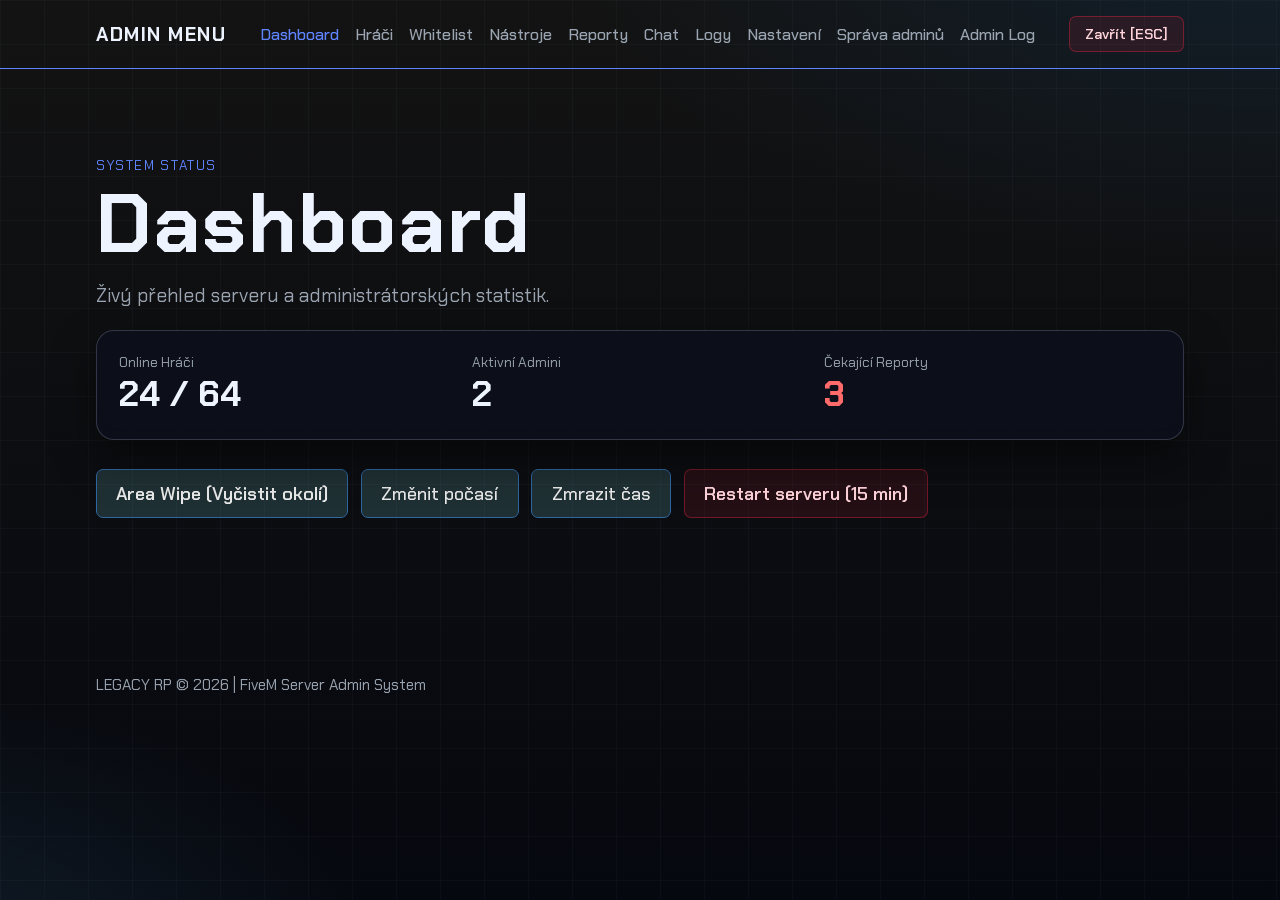
==== web/index.html @ d0a8881d "r" ====
<!DOCTYPE html>
<html lang="cs">
<head>
    <meta charset="UTF-8">
    <meta name="viewport" content="width=device-width, initial-scale=1.0">
    <title>FR Admin Menu</title>
    <link rel="stylesheet" href="style.css"> 
</head>
<body>
    <div id="app-container">
        <div class="bg-grid"></div>

        <header class="topbar">
            <a href="#" class="logo">ADMIN MENU</a>
            <nav class="nav">
                <a class="nav-item active" data-target="dashboard">Dashboard</a>
                <a class="nav-item" data-target="players">Hráči</a>
                <a class="nav-item" data-target="whitelist">Whitelist</a>
                <a class="nav-item" data-target="tools">Nástroje</a>
                <a class="nav-item" data-target="reports">Reporty</a>
                <a class="nav-item" data-target="chat">Chat</a>
                <a class="nav-item" data-target="logs">Logy</a>
                <a class="nav-item" data-target="settings">Nastavení</a>
                <a class="nav-item" data-target="sadmin">Správa adminů</a>
                <a class="nav-item" data-target="logadmin">Admin Log</a>
            </nav>
            <button class="btn btn-danger btn-small" id="closeMenuBtn">Zavřít [ESC]</button>
        </header>

        <hr class="divider">

        <main>
            <!-- DASHBOARD -->
            <section id="dashboard" class="hero reveal show">
                <div class="tag">System Status</div>
                <h1>Dashboard</h1>
                <p class="lead">Živý přehled serveru a administrátorských statistik.</p>

                <div class="panel">
                    <div class="status-grid">
                        <div class="panel-status">
                            <span class="k">Online Hráči</span>
                            <strong id="statOnlinePlayers">24 / 64</strong>
                        </div>
                        <div class="panel-status">
                            <span class="k">Aktivní Admini</span>
                            <strong id="statActiveAdmins">2</strong>
                        </div>
                        <div class="panel-status">
                            <span class="k">Čekající Reporty</span>
                            <strong class="text-danger" id="statPendingReports">3</strong>
                        </div>
                    </div>
                </div>

                <div class="actions">
                    <button class="btn" data-action="clearArea">Area Wipe (Vyčistit okolí)</button>
                    <button class="btn btn-ghost" data-action="changeWeather">Změnit počasí</button>
                    <button class="btn btn-ghost" data-action="freezeTime">Zmrazit čas</button>
                    <button class="btn btn-danger" data-action="restartWarning">Restart serveru (15 min)</button>
                </div>
            </section>

            <!-- HRÁČI -->
            <section id="players" class="hero reveal hidden">
                <div class="tag">Player Management</div>
                <h1>Správa hráčů</h1>
                
                <div class="panel">
                    <div class="section-row">
                        <input type="text" id="searchInput" class="input-search" placeholder="Vyhledat hráče (Jméno, ID, Hex, SPZ...)">
                        <button class="btn btn-small">Hledat v Offline DB</button>
                    </div>
                    
                    <div class="cards" id="playerList">
                        <div class="card">
                            <h3>[15] Jan Novák</h3>
                            <p>Group: <span class="text-accent">user</span></p>
                            <p>Job: police - officer</p>
                            <button class="btn btn-small btn-modal" data-player="15" data-name="Jan Novák">Spravovat Hráče</button>
                        </div>
                        <div class="card">
                            <h3>[21] Martin Procházka</h3>
                            <p>Group: <span class="text-accent">vip</span></p>
                            <p>Job: ambulance - paramedic</p>
                            <button class="btn btn-small btn-modal" data-player="21" data-name="Martin Procházka">Spravovat Hráče</button>
                        </div>
                        <div class="card">
                            <h3>[Offline] Troll Jméno</h3>
                            <p>Group: <span class="text-accent">user</span></p>
                            <p>Job: unemployed</p>
                            <button class="btn btn-small btn-modal" data-player="offline" data-name="Troll Jméno">Offline Správa</button>
                        </div>
                    </div>
                </div>
            </section>

            <!-- WHITELIST -->
            <section id="whitelist" class="hero reveal hidden">
                <div class="tag">Access Control</div>
                <h1>Whitelist Žádosti</h1>
                <p class="lead">Schvalování nových hráčů do komunity.</p>

                <div class="panel">
                    <div class="section-row">
                        <input type="text" class="input-search" placeholder="Hledat žadatele (Discord tag, Steam HEX)...">
                        <span class="badge badge-accent">Čeká na schválení: 2</span>
                    </div>

                    <div class="table-container">
                        <table class="data-table">
                            <thead>
                                <tr>
                                    <th>Discord / Jméno</th>
                                    <th>Identifikátor</th>
                                    <th>Datum</th>
                                    <th>Stav</th>
                                    <th style="text-align: right;">Akce</th>
                                </tr>
                            </thead>
                            <tbody>
                                <tr>
                                    <td><strong>Kuba_RP</strong> (Jakub Malý)</td>
                                    <td><code>license:4b22f08...</code></td>
                                    <td>Dnes, 11:30</td>
                                    <td><span class="badge badge-warning">Čeká</span></td>
                                    <td class="table-actions">
                                        <button class="btn btn-small">Schválit</button>
                                        <button class="btn btn-small btn-danger">Odmítnout</button>
                                    </td>
                                </tr>
                                <tr>
                                    <td><strong>NightRider</strong> (Petr Černý)</td>
                                    <td><code>license:8a13a91...</code></td>
                                    <td>Včera, 22:15</td>
                                    <td><span class="badge badge-warning">Čeká</span></td>
                                    <td class="table-actions">
                                        <button class="btn btn-small">Schválit</button>
                                        <button class="btn btn-small btn-danger">Odmítnout</button>
                                    </td>
                                </tr>
                            </tbody>
                        </table>
                    </div>
                </div>
            </section>

            <!-- NÁSTROJE (TOOLS) -->
            <section id="tools" class="hero reveal hidden">
                <div class="tag">Admin Powers</div>
                <h1>Nástroje</h1>
                <p class="lead">Rychlé utility pro administrátory.</p>

                <div class="tools-grid">
                    <div class="card">
                        <h3>Vlastní Postava</h3>
                        <p>Základní admin režimy pro tvoji postavu.</p>
                        <div class="tools-btn-group">
                            <button class="btn btn-small btn-tool" data-action="toggleNoclip">Noclip (F2)</button>
                            <button class="btn btn-small btn-tool" data-action="toggleGodmode">Godmode</button>
                            <button class="btn btn-small btn-tool" data-action="toggleInvis">Neviditelnost</button>
                            <button class="btn btn-small btn-tool" data-action="reviveSelf">Heal / Revive</button>
                        </div>
                    </div>

                    <div class="card">
                        <h3>Vozidlo</h3>
                        <p>Správa vozidla, ve kterém sedíš nebo které sleduješ.</p>
                        <div class="tools-btn-group">
                            <button class="btn btn-small btn-tool" data-action="repairVeh">Opravit a vyčistit</button>
                            <button class="btn btn-small btn-tool" data-action="refuelVeh">Dotankovat (100%)</button>
                            <button class="btn btn-small btn-tool" data-action="maxTuneVeh">Max Tuning</button>
                            <button class="btn btn-small btn-tool btn-danger" data-action="deleteVeh">Smazat vozidlo</button>
                        </div>
                    </div>

                    <div class="card">
                        <h3>Teleportace</h3>
                        <p>Rychlé přesuny po mapě.</p>
                        <div class="tools-btn-group">
                            <button class="btn btn-small btn-tool" data-action="tpWaypoint">Na Waypoint</button>
                            <button class="btn btn-small btn-tool" data-action="tpCoords">Na Souřadnice</button>
                            <button class="btn btn-small btn-tool" data-action="tpLegion">Legion Square</button>
                            <button class="btn btn-small btn-tool" data-action="tpSandy">Sandy Shores</button>
                        </div>
                    </div>

                    <div class="card">
                        <h3>Svět & Synchronizace</h3>
                        <p>Globální nastavení světa pro všechny.</p>
                        <div class="tools-btn-group">
                            <button class="btn btn-small btn-tool" data-action="wipeVehicles">Smazat opuštěná auta</button>
                            <button class="btn btn-small btn-tool" data-action="wipePeds">Smazat NPC</button>
                            <button class="btn btn-small btn-tool" data-action="setTimeNoon">Nastavit čas: 12:00</button>
                            <button class="btn btn-small btn-tool" data-action="setTimeNight">Nastavit čas: 00:00</button>
                        </div>
                    </div>
                </div>
            </section>

            <!-- REPORTY -->
            <section id="reports" class="hero reveal hidden">
                <div class="tag">Tickets</div>
                <h1>Aktivní Reporty</h1>
                <p class="lead">Žádosti o pomoc od hráčů na serveru.</p>

                <div class="panel">
                    <div class="report-list">
                        <div class="card report-item">
                            <div class="report-header">
                                <div>
                                    <span class="badge badge-danger">#1042 - RDM / Trolling</span>
                                    <h3 style="margin-top: 0.3rem;">Někdo mě zabil v nemocnici beze slova</h3>
                                    <p class="report-meta">Hráč: <strong>Pavel S. (ID: 8)</strong> | Před 3 minutami</p>
                                </div>
                                <div class="report-actions">
                                    <button class="btn btn-small" data-action="gotoReportPlayer" data-id="8">Přejít k hráči</button>
                                    <button class="btn btn-small btn-ghost" data-action="openReportChat" data-id="1042">Otevřít Chat</button>
                                    <button class="btn btn-small btn-danger" data-action="closeReport" data-id="1042">Uzavřít</button>
                                </div>
                            </div>
                        </div>

                        <div class="card report-item">
                            <div class="report-header">
                                <div>
                                    <span class="badge badge-warning">#1041 - Zaseknuté vozidlo</span>
                                    <h3 style="margin-top: 0.3rem;">Propůjčil jsem se pod texturu u tunelu</h3>
                                    <p class="report-meta">Hráč: <strong>Marek K. (ID: 19)</strong> | Před 9 minutami</p>
                                </div>
                                <div class="report-actions">
                                    <button class="btn btn-small" data-action="gotoReportPlayer" data-id="19">Přejít k hráči</button>
                                    <button class="btn btn-small btn-ghost" data-action="openReportChat" data-id="1041">Otevřít Chat</button>
                                    <button class="btn btn-small btn-danger" data-action="closeReport" data-id="1041">Uzavřít</button>
                                </div>
                            </div>
                        </div>
                    </div>
                </div>
            </section>

            <!-- CHAT / ANNOUNCE -->
            <section id="chat" class="hero reveal hidden">
                <div class="tag">Communication</div>
                <h1>Serverový Chat</h1>
                <p class="lead">Globální hlášení, admin chat a moderace chatu.</p>

                <div class="panel">
                    <div class="section-row">
                        <div class="chat-channels">
                            <button class="btn btn-small active">Staff Chat</button>
                            <button class="btn btn-small btn-ghost">Globální OOC</button>
                        </div>
                        <div class="actions" style="margin: 0;">
                            <button class="btn btn-small btn-danger" data-action="clearServerChat">Vyčistit chat pro všechny</button>
                        </div>
                    </div>

                    <div class="chat-container" style="height: 380px;">
                        <div class="chat-messages" id="adminStaffChat">
                            <div class="msg system">Vítej v zabezpečeném admin chatu. Zprávy jsou logovány.</div>
                            <div class="msg admin"><strong>[Admin] Lukas:</strong> Máme na náměstí hlášený VDM, může se na to někdo podívat?</div>
                            <div class="msg admin"><strong>[Mod] Honza:</strong> Jedu tam v neviditelnosti, beru to.</div>
                            <div class="msg player"><strong>[Systém]:</strong> Hráč [44] David byl zabanován systémem Anticheat.</div>
                        </div>
                        <div class="chat-input-area">
                            <input type="text" id="staffChatInput" placeholder="Napsat do staff chatu...">
                            <button class="btn btn-small" id="sendStaffChatBtn">Odeslat</button>
                        </div>
                    </div>

                    <div style="margin-top: 1.5rem;">
                        <h3>Vyslat Globální Oznámení (Announce)</h3>
                        <div class="section-row" style="margin-top: 0.6rem;">
                            <input type="text" id="announceInput" placeholder="Zpráva se zobrazí všem hráčům přes celou obrazovku...">
                            <button class="btn btn-small" data-action="sendAnnouncement">Vyslat Announce</button>
                        </div>
                    </div>
                </div>
            </section>

            <!-- LOGY -->
            <section id="logs" class="hero reveal hidden">
                <div class="tag">Server Activity</div>
                <h1>Serverové Logy</h1>
                <p class="lead">Živý záznam herních akcí a událostí.</p>

                <div class="panel">
                    <div class="section-row">
                        <input type="text" class="input-search" id="logSearchInput" placeholder="Filtrovat log (ID, jméno, zbraň, částka)...">
                        <select id="logCategoryFilter" style="max-width: 220px;">
                            <option value="all">Všechny kategorie</option>
                            <option value="kills">Zabití (Kills)</option>
                            <option value="money">Finance & Transakce</option>
                            <option value="conn">Připojení / Odpojení</option>
                            <option value="items">Inventář / Výměny</option>
                        </select>
                    </div>

                    <div class="logs-feed" id="logsContainer">
                        <div class="log-entry log-kill">
                            <span class="log-time">12:18:04</span>
                            <span class="badge badge-danger">KILL</span>
                            <span class="log-text"><strong>[12] Jan Novak</strong> zabil hráče <strong>[4] Petr Svoboda</strong> zbraní <code>WEAPON_PISTOL</code></span>
                        </div>
                        <div class="log-entry log-money">
                            <span class="log-time">12:17:42</span>
                            <span class="badge badge-accent">MONEY</span>
                            <span class="log-text">Společnost <strong>'police'</strong> převedla <strong>$25,000</strong> na bankovní účet <strong>ID: 15</strong></span>
                        </div>
                        <div class="log-entry log-conn">
                            <span class="log-time">12:15:10</span>
                            <span class="badge badge-success">CONNECT</span>
                            <span class="log-text">Hráč <strong>Martin Procházka</strong> se připojil (ID: 21 | steam:1100001...)</span>
                        </div>
                        <div class="log-entry log-item">
                            <span class="log-time">12:10:02</span>
                            <span class="badge badge-warning">ITEM</span>
                            <span class="log-text">Hráč <strong>[3] Tomas_K</strong> vložil <code>5x repairkit</code> do kufru vozidla <code>ABC 1234</code></span>
                        </div>
                    </div>
                </div>
            </section>

            <!-- NASTAVENÍ -->
            <section id="settings" class="hero reveal hidden">
                <div class="tag">Preferences</div>
                <h1>Nastavení Menu</h1>
                <p class="lead">Konfigurace zobrazení rozhraní a administrátorských voleb.</p>

                <div class="panel">
                    <div class="settings-grid">
                        <div class="card">
                            <h3>Administrátorské Volby</h3>
                            <div class="setting-item">
                                <div>
                                    <strong>Admin Duty při otevření</strong>
                                    <p class="k">Automaticky aktivovat staff režim po otevření tohoto menu.</p>
                                </div>
                                <label class="switch">
                                    <input type="checkbox" checked>
                                    <span class="slider"></span>
                                </label>
                            </div>
                            <div class="setting-item">
                                <div>
                                    <strong>Zobrazovat Player IDs</strong>
                                    <p class="k">Vykreslovat overhead ID štítky nad hlavami hráčů v okolí.</p>
                                </div>
                                <label class="switch">
                                    <input type="checkbox" id="settingShowIds">
                                    <span class="slider"></span>
                                </label>
                            </div>
                        </div>

                        <div class="card">
                            <h3>Vzhled & Rozhraní</h3>
                            <div class="setting-item">
                                <div>
                                    <strong>Zvuky rozhraní</strong>
                                    <p class="k">Přehrávat zvuky při kliknutí na tlačítka a přepínání tabů.</p>
                                </div>
                                <label class="switch">
                                    <input type="checkbox" checked>
                                    <span class="slider"></span>
                                </label>
                            </div>
                            <div class="setting-item">
                                <div>
                                    <strong>Průhlednost pozadí</strong>
                                    <p class="k">Úroveň rozostření (blur) na pozadí herního světa.</p>
                                </div>
                                <select style="max-width: 140px;">
                                    <option value="medium">Střední</option>
                                    <option value="none">Žádné</option>
                                    <option value="heavy">Silné</option>
                                </select>
                            </div>
                        </div>
                    </div>
                </div>
            </section>

            <!-- SPRÁVA ADMINŮ (SADMIN) -->
            <section id="sadmin" class="hero reveal hidden">
                <div class="tag">High Staff Only</div>
                <h1>Správa Administrátorů</h1>
                <p class="lead">Přiřazování práv a administrátorských rolí členům týmu.</p>

                <div class="panel">
                    <div class="section-row">
                        <h3>Aktivní Členové Týmu</h3>
                        <button class="btn btn-small" id="btnAddAdminModal">+ Přidat Nového Admina</button>
                    </div>

                    <div class="table-container">
                        <table class="data-table">
                            <thead>
                                <tr>
                                    <th>Admin Jméno</th>
                                    <th>Identifikátor</th>
                                    <th>Role / Oprávnění</th>
                                    <th style="text-align: right;">Akce</th>
                                </tr>
                            </thead>
                            <tbody>
                                <tr>
                                    <td><strong>Karlos (Owner)</strong></td>
                                    <td><code>license:98c21a44...</code></td>
                                    <td><span class="badge badge-accent">SuperAdmin</span></td>
                                    <td class="table-actions">
                                        <button class="btn btn-small btn-ghost" disabled>Upravit</button>
                                    </td>
                                </tr>
                                <tr>
                                    <td><strong>David_Mod</strong></td>
                                    <td><code>license:12f77bc1...</code></td>
                                    <td><span class="badge badge-warning">Trial Admin</span></td>
                                    <td class="table-actions">
                                        <button class="btn btn-small">Změnit Roli</button>
                                        <button class="btn btn-small btn-danger">Odebrat</button>
                                    </td>
                                </tr>
                            </tbody>
                        </table>
                    </div>
                </div>
            </section>

            <!-- ADMIN LOG (LOGADMIN) -->
            <section id="logadmin" class="hero reveal hidden">
                <div class="tag">Security & Audit</div>
                <h1>Admin Audit Log</h1>
                <p class="lead">Záznam každé administrátorské akce (kdo, co, kdy provedl).</p>

                <div class="panel">
                    <div class="logs-feed">
                        <div class="log-entry">
                            <span class="log-time">12:16:50</span>
                            <span class="badge badge-danger">AUDIT</span>
                            <span class="log-text">Admin <strong>Karlos</strong> provedl <strong>Area Wipe</strong> v okruhu 150m</span>
                        </div>
                        <div class="log-entry">
                            <span class="log-time">12:05:12</span>
                            <span class="badge badge-danger">AUDIT</span>
                            <span class="log-text">Admin <strong>David_Mod</strong> použil příkaz <strong>/revive</strong> na hráče <strong>Jan Novák [15]</strong></span>
                        </div>
                        <div class="log-entry">
                            <span class="log-time">11:42:00</span>
                            <span class="badge badge-danger">AUDIT</span>
                            <span class="log-text">Admin <strong>Karlos</strong> změnil skupinu hráče <strong>Martin Procházka [21]</strong> na <code>vip</code></span>
                        </div>
                    </div>
                </div>
            </section>
        </main>
    </div>

    <!-- MODALY (DETAIL HRÁČE, TICKETY...) -->
    <div id="playerModal" class="modal">
        <div class="modal-box">
            <button class="modal-close" id="closeModalBtn">✕</button>
            <h2 id="modalPlayerName">Detail hráče</h2>
            <div class="actions" style="margin-top: 1rem;">
                <button class="btn btn-small" id="btnPedMenu">Vynutit PedMenu</button>
                <button class="btn btn-small" data-action="healPlayer">Oživit / Heal</button>
                <button class="btn btn-small" data-action="gotoPlayer">Teleportovat k hráči</button>
                <button class="btn btn-small btn-danger" id="btnLogout">Odhlásit (Kick)</button>
            </div>
        </div>
    </div>

    <footer class="footer">
      <p>LEGACY RP &copy; <span id="year"></span> | FiveM Server Admin System</p>
    </footer>

    <script src="script.js"></script>
</body>
</html>
---- web/style.css ----
﻿@import url('https://fonts.googleapis.com/css2?family=Chakra+Petch:ital,wght@0,300;0,400;0,500;0,600;0,700;1,300;1,400;1,500;1,600;1,700&display=swap');

:root {
--bg: #0a0c12d1; /* pozadí hlavní */
--card: #0c0f1cc2; /* karta main barva */
--card2: #14133bd9;  /* kdyz je karta v karte */
--text-muted: #9aa5b1; 
--text: #edf3ff; 
--line: #a5b2cf40; /* Barva mřížky pozadí */
--accent: #5f84ff; /* male texty */
--danger: #ff6b6b; 
--border: #a5b2cf40; 
--tlacitkaokra: #2e67a1; 
--tlacitkatext: #eaeaea; 
--tlacitkobackground: rgba(139, 245, 255, 0.15); 
--tlacitkaokra2: #a5b2cf40; 
--tlacitkatext2: #edf3ff; 
--tlacitkobackground2: rgba(255, 255, 255, 0.04);
--tlacitkaokradanger: #ff6b6b66; 
--tlacitkatextdanger: #edf3ff; 
--tlacitkobackgrounddanger: #ff6b6b26; 
--shadow: 0 18px 46px #00000073;
}

*,
*::before,
*::after {
  box-sizing: border-box;
}

html,
body {
  margin: 0;
  min-height: 100%;
}

body {
  font-family: "Chakra Petch", sans-serif;
  color: var(--text);
    background: radial-gradient(1200px 600px at 100% -10%, #12202c 0%, transparent 60%),
    radial-gradient(900px 520px at -10% 110%, #12202c 0%, transparent 58%),
    linear-gradient(180deg, #131313, #06080f);
  overflow-x: hidden;
}

.bg-grid {
  position: fixed;
  inset: 0;
  pointer-events: none;
  background-image: linear-gradient(var(--line) 1px, transparent 1px),
    linear-gradient(90deg, var(--line) 1px, transparent 1px);
  background-size: 44px 44px;
  opacity: 0.16;
  z-index: -1;
}


.topbar {
  max-width: 1120px;
  margin: 0 auto;
  padding: 1rem;
  display: flex;
  justify-content: space-between;
  align-items: center;
  gap: 1rem;
}

.logo {
  font-weight: 900;
  letter-spacing: 0.08em;
  font-size: 1.2rem;
  text-decoration: none;
  color: var(--text);
}

.nav {
  display: flex;
  cursor: pointer;
  gap: 1rem;
}

.nav a {
  color: var(--text-muted);
  text-decoration: none;
  font-weight: 500;
}

.nav a:hover {
  color: var(--text);
}

.nav a.active {
  color: var(--accent);
}

.divider {
  border: none;
  border-top: 1px solid var(--accent);
  margin: 0;
}

main {
  max-width: 1120px;
  margin: 0 auto;
  padding: 0 1rem 4rem;
}

.hero {
  padding: 5.5rem 0 3.8rem;
  animation: heroIn 900ms ease-out both;
}

.tag {
  text-transform: uppercase;
  letter-spacing: 0.12em;
  color: var(--accent);
  margin-bottom: 0.6rem;
  font-size: 0.84rem;
}

h1,
h2,
h3,
p {
  margin: 0;
}

h1 {
  font-weight: 900;
  letter-spacing: 0.02em;
  line-height: 1;
  font-size: clamp(2.4rem, 8vw, 5.1rem);
  max-width: 12ch;
}

.lead {
  margin-top: 1rem;
  max-width: 52ch;
  color: var(--text-muted);
  font-size: clamp(1rem, 2vw, 1.2rem);
  line-height: 1.6;
}

h2 {
  font-size: clamp(1.35rem, 4vw, 2rem);
  margin-bottom: 1rem;
}

.panel {
  margin-top: 1.1rem;
  padding: 1.4rem;
  border: 1px solid var(--border);
  background: var(--card);
  border-radius: 18px;
  backdrop-filter: blur(8px);
  box-shadow: var(--shadow);
}

.section-row {
  display: flex;
  justify-content: space-between;
  align-items: center;
  gap: 1rem;
  margin-bottom: 0.9rem;
}

.status-grid {
  display: grid;
  grid-template-columns: repeat(3, minmax(0, 1fr));
  gap: 1rem;
}

.panel-status strong {
  font-size: clamp(1.35rem, 4vw, 2.2rem);
}

.k {
  display: block;
  font-size: 0.86rem;
  color: var(--text-muted);
}

.cards {
  display: grid;
  grid-template-columns: repeat(3, minmax(0, 1fr));
  gap: 0.9rem;
}

.card {
  padding: 1rem;
  border-radius: 14px;
  border: 1px solid var(--border);
  background: var(--card2);
}

.card h3 {
  font-size: 1.1rem;
  margin-bottom: 0.4rem;
}

.card p, .text-block {
  color: var(--text-muted);
  line-height: 1.7;
}

.actions {
  margin-top: 1.8rem;
  display: flex;
  gap: 0.8rem;
  flex-wrap: wrap;
}

.btn {
  font-family: 'Chakra Petch', sans-serif;
  font-size: large;
  font-weight: 510;
  border: 1px solid var(--tlacitkaokra);
  padding: 0.72rem 1.2rem;
  border-radius: 7px;
  text-decoration: none;
  color: var(--tlacitkatext);
  background: var(--tlacitkobackground);
  transition: transform 180ms ease, box-shadow 180ms ease;
  cursor: pointer;
}

.btn:hover {
  transform: translateY(-2px);
}

.btn-small {
  padding: 0.5rem 0.95rem;
  font-size: 0.9rem;
}

.btn-ghost {
  border: 1px solid var(--tlacitkaokra);
  padding: 0.72rem 1.2rem;
  border-radius: 7px;
  text-decoration: none;
  font-weight: 500;
  color: var(--tlacitkatext);
  background: var(--tlacitkobackground);
  transition: transform 180ms ease, box-shadow 180ms ease;
  cursor: pointer;
}


.btn-danger {
  border: 1px solid rgba(213, 36, 62, 0.45);
  background: rgba(213, 36, 62, 0.12);
  color: #ffd3da;
  box-shadow: none;
}

.btn-modal {
    font-family: 'Chakra Petch', sans-serif;
  font-size: large;
  font-weight: 510;
  display: block;
  text-align: center;
  margin-top: 1.2rem;
  border: 1px solid var(--tlacitkaokra);
  padding: 0.72rem 1.2rem;
  border-radius: 7px;
  text-decoration: none;
  color: var(--tlacitkatext);
  background: var(--tlacitkobackground);
  transition: transform 180ms ease, box-shadow 180ms ease;
  cursor: pointer;
}

/* --- FORMULÁŘE & VSTUPY --- */
input, select, textarea {
  width: 100%;
  border: 1px solid var(--border);
  background: rgba(18, 4, 4, 0.95);
  color: var(--text);
  border-radius: 10px;
  padding: 0.72rem 0.8rem;
  font: inherit;
}

input:focus, select:focus, textarea:focus {
  outline: 2px solid rgba(213, 36, 62, 0.35);
  outline-offset: 1px;
}

.input-search {
  max-width: 380px;
  margin-bottom: 0;
}

.form-group {
  display: flex;
  flex-direction: column;
}

.form-group label {
  margin-bottom: 0.35rem;
  color: var(--text-muted);
  font-size: 0.85rem;
  font-weight: 500;
}

/* --- MODÁLNÍ OKNA --- */
.modal {
  position: fixed;
  inset: 0;
  display: none;
  align-items: center;
  justify-content: center;
  padding: 1rem;
  z-index: 20;
}

.modal.show {
  display: flex;
}

.modal-box {
  width: min(640px, 100%);
  border: 1px solid var(--border);
  background: var(--card2); /* pozadi samotneho modalu */
  border-radius: 16px;
  box-shadow: var(--shadow);
  padding: 1.4rem;
  position: relative;
}

.modal-close {
  position: absolute;
  top: 0.6rem;
  right: 0.6rem;
  border: 1px solid var(--border);
  border-radius: 8px;
  background: transparent;
  color: var(--text);
  width: 2rem;
  height: 2rem;
  cursor: pointer;
}

/* --- CHAT SYSTÉM --- */
.chat-container {
  display: flex;
  flex-direction: column;
  height: 360px;
  background: rgba(0, 0, 0, 0.35);
  border-radius: 8px;
  border: 1px solid var(--border);
  margin-top: 0.5rem;
}

.chat-messages {
  flex-grow: 1;
  padding: 0.8rem;
  overflow-y: auto;
  display: flex;
  flex-direction: column;
  gap: 0.6rem;
}

.msg {
  padding: 0.6rem 0.9rem;
  border-radius: 10px;
  max-width: 80%;
  font-size: 0.9rem;
}

.msg.system {
  align-self: center;
  background: transparent;
  color: var(--text-muted);
  font-size: 0.8rem;
  border: 1px solid var(--border);
}

.msg.player {
  align-self: flex-start;
  background: rgba(255, 255, 255, 0.08);
  border-top-left-radius: 2px;
}

.msg.admin {
  align-self: flex-end;
  background: var(--tlacitkobackground);
  border-top-right-radius: 2px;
  border: 1px solid var(--tlacitkaokra);
}

.chat-input-area {
  display: flex;
  gap: 0.5rem;
  padding: 0.6rem;
  border-top: 1px solid var(--border);
}

.chat-input-area input {
  margin-bottom: 0;
  flex-grow: 1;
}

.footer {
  max-width: 1120px;
  margin: 2rem auto;
  padding: 0 1rem;
  color: var(--text-muted);
  font-size: 0.95rem;
}

/* --- ODZNAKY / BADGES --- */
.badge {
  display: inline-block;
  padding: 0.25rem 0.6rem;
  border-radius: 6px;
  font-size: 0.75rem;
  font-weight: 700;
  text-transform: uppercase;
  letter-spacing: 0.05em;
}

.badge-accent {
  background: var(--card2);
  border: 1px solid var(--accent);
  color: var(--accent);
}

.badge-danger {
  background: var(--card);
  border: 1px solid var(--danger);
  color: var(--danger);
}

.badge-warning {
  background: var(--card);
  border: 1px solid #ffc107;
  color: #ffc107;
}

.badge-success {
  background: var(--card);
  border: 1px solid #28a745;
  color: #28a745;
}

/* --- TABULKY (WHITELIST, STAFF) --- */
.table-container {
  width: 100%;
  overflow-x: auto;
  margin-top: 0.6rem;
}

.data-table {
  width: 100%;
  border-collapse: collapse;
  text-align: left;
}

.data-table th {
  padding: 0.8rem;
  border-bottom: 1px solid var(--border);
  color: var(--text-muted);
  font-size: 0.85rem;
  text-transform: uppercase;
}

.data-table td {
  padding: 0.85rem;
  border-bottom: 1px solid var(--border);
  font-size: 0.95rem;
}

.data-table code {
  background: var(--card2);
  padding: 0.2rem 0.4rem;
  border-radius: 4px;
  font-size: 0.85rem;
  color: var(--accent);
}

.table-actions {
  text-align: right;
}

.table-actions .btn {
  margin-left: 0.4rem;
}

/* --- NÁSTROJE GRID (TOOLS) --- */
.tools-grid {
  display: grid;
  grid-template-columns: repeat(2, minmax(0, 1fr));
  gap: 1.2rem;
  margin-top: 1rem;
}

.tools-btn-group {
  display: grid;
  grid-template-columns: repeat(2, minmax(0, 1fr));
  gap: 0.6rem;
  margin-top: 1rem;
}

/* --- REPORTY --- */
.report-list {
  display: flex;
  flex-direction: column;
  gap: 0.8rem;
}

.report-item {
  background: var(--card2);
}

.report-header {
  display: flex;
  justify-content: space-between;
  align-items: center;
  flex-wrap: wrap;
  gap: 1rem;
}

.report-meta {
  font-size: 0.85rem;
  margin-top: 0.4rem;
}

.report-actions {
  display: flex;
  gap: 0.5rem;
}

/* --- LOGY --- */
.logs-feed {
  display: flex;
  flex-direction: column;
  gap: 0.5rem;
  max-height: 480px;
  overflow-y: auto;
  margin-top: 0.8rem;
  padding-right: 0.4rem;
}

.log-entry {
  display: flex;
  align-items: center;
  gap: 0.8rem;
  padding: 0.65rem 0.9rem;
  background: var(--card2);
  border: 1px solid var(--border);
  border-radius: 8px;
  font-size: 0.9rem;
}

.log-time {
  color: var(--text-muted);
  font-family: monospace;
  font-size: 0.85rem;
}

.log-entry code {
  color: var(--accent);
  background: var(--card2);
  padding: 0.1rem 0.3rem;
  border-radius: 4px;
}

/* --- NASTAVENÍ (TOGGLE SWITCH) --- */
.settings-grid {
  display: grid;
  grid-template-columns: repeat(2, minmax(0, 1fr));
  gap: 1.2rem;
}

.setting-item {
  display: flex;
  justify-content: space-between;
  align-items: center;
  padding: 0.8rem 0;
  border-bottom: 1px solid var(--border);
}

.setting-item:last-child {
  border-bottom: none;
}

.switch {
  position: relative;
  display: inline-block;
  width: 44px;
  height: 24px;
  flex-shrink: 0;
}

.switch input {
  opacity: 0;
  width: 0;
  height: 0;
}

.slider {
  position: absolute;
  cursor: pointer;
  inset: 0;
  background-color: var(--card2);
  border: 1px solid var(--border);
  transition: .3s;
  border-radius: 24px;
}

.slider:before {
  position: absolute;
  content: "";
  height: 16px;
  width: 16px;
  left: 3px;
  bottom: 3px;
  background-color: var(--text);
  transition: .3s;
  border-radius: 50%;
}

input:checked + .slider {
  background-color: var(--accent);
}

input:checked + .slider:before {
  transform: translateX(20px);
}

@media (max-width: 860px) {
  .tools-grid,
  .settings-grid {
    grid-template-columns: 1fr;
  }
}

/* --- UTILITY A ANIMACE --- */
.hidden { display: none  !important; } 
.no-scroll { overflow: hidden; }
.text-accent { color: var(--accent); }
.text-danger { color: var(--danger); }
.text-success { color: var(--success); }

.reveal {
  opacity: 0;
  transform: translateY(12px);
  transition: opacity 500ms ease, transform 500ms ease;
}

.reveal.show {
  opacity: 1;
  transform: translateY(0);
}

/* --- RESPONZIVITA --- */
@media (max-width: 1024px) {
  .cards {
    grid-template-columns: repeat(2, minmax(0, 1fr));
  }
}

@media (max-width: 768px) {
  .cards,
  .status-grid {
    grid-template-columns: 1fr;
  }
  .section-row {
    flex-direction: column;
    align-items: stretch;
  }
  .input-search {
    max-width: 100%;
  }
  .topbar {
    flex-wrap: wrap;
  }
}
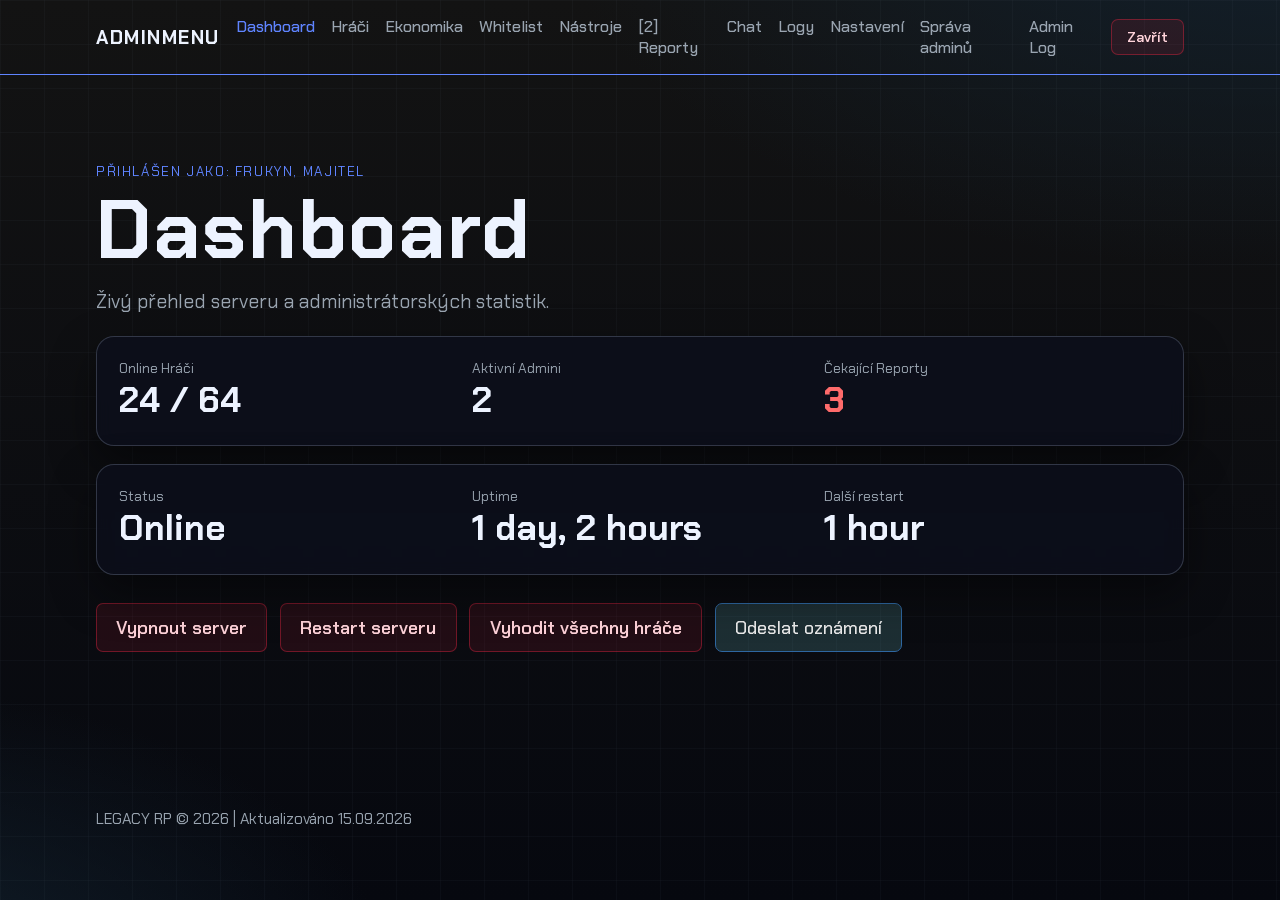
==== commit 50f666ba: "Update index.html" ====
--- a/web/index.html
+++ b/web/index.html
@@ -11,20 +11,21 @@
         <div class="bg-grid"></div>
 
         <header class="topbar">
-            <a href="#" class="logo">ADMIN MENU</a>
+            <a href="#" class="logo">ADMINMENU</a>
             <nav class="nav">
                 <a class="nav-item active" data-target="dashboard">Dashboard</a>
                 <a class="nav-item" data-target="players">Hráči</a>
+                <a class="nav-item" data-target="economy">Ekonomika</a>
                 <a class="nav-item" data-target="whitelist">Whitelist</a>
                 <a class="nav-item" data-target="tools">Nástroje</a>
-                <a class="nav-item" data-target="reports">Reporty</a>
+                <a class="nav-item" data-target="reports">[2] Reporty</a>
                 <a class="nav-item" data-target="chat">Chat</a>
                 <a class="nav-item" data-target="logs">Logy</a>
                 <a class="nav-item" data-target="settings">Nastavení</a>
                 <a class="nav-item" data-target="sadmin">Správa adminů</a>
                 <a class="nav-item" data-target="logadmin">Admin Log</a>
             </nav>
-            <button class="btn btn-danger btn-small" id="closeMenuBtn">Zavřít [ESC]</button>
+            <button class="btn btn-danger btn-small" id="closeMenuBtn">Zavřít</button>
         </header>
 
         <hr class="divider">
@@ -32,7 +33,7 @@
         <main>
             <!-- DASHBOARD -->
             <section id="dashboard" class="hero reveal show">
-                <div class="tag">System Status</div>
+                <div class="tag">Přihlášen jako: Frukyn, Majitel </div>
                 <h1>Dashboard</h1>
                 <p class="lead">Živý přehled serveru a administrátorských statistik.</p>
 
@@ -53,23 +54,68 @@
                     </div>
                 </div>
 
+                <div class="panel">
+                    <div class="status-grid">
+                        <div class="panel-status">
+                            <span class="k">Status</span>
+                            <strong id="statStatus">Online</strong>
+                        </div>
+                        <div class="panel-status">
+                            <span class="k">Uptime</span>
+                            <strong id="statUptime">1 day, 2 hours</strong>
+                        </div>
+                        <div class="panel-status">
+                            <span class="k">Další restart</span>
+                            <strong id="statNextRestart">1 hour</strong>
+                        </div>
+                    </div>
+                </div>
+
                 <div class="actions">
-                    <button class="btn" data-action="clearArea">Area Wipe (Vyčistit okolí)</button>
-                    <button class="btn btn-ghost" data-action="changeWeather">Změnit počasí</button>
-                    <button class="btn btn-ghost" data-action="freezeTime">Zmrazit čas</button>
-                    <button class="btn btn-danger" data-action="restartWarning">Restart serveru (15 min)</button>
+                    <button class="btn btn-danger" data-action="offserver">Vypnout server</button>
+                    <button class="btn btn-danger" data-action="restartWarning">Restart serveru</button>
+                    <button class="btn btn-danger" data-action="kickAll">Vyhodit všechny hráče</button>
+                    <button class="btn btn-ghost" data-action="sendAnnouncement">Odeslat oznámení</button>
                 </div>
             </section>
 
             <!-- HRÁČI -->
             <section id="players" class="hero reveal hidden">
-                <div class="tag">Player Management</div>
+                <div class="tag">Přihlášen jako: Frukyn, Majitel </div>
                 <h1>Správa hráčů</h1>
                 
                 <div class="panel">
+                    <div class="status-grid">
+                        <div class="panel-status">
+                            <span class="k">Celkem připojených hráčů</span>
+                            <strong id="statStatus">1</strong>
+                        </div>
+                        <div class="panel-status">
+                            <span class="k">Připojení hráči posledních 24h</span>
+                            <strong id="statUptime">1</strong>
+                        </div>
+                        <div class="panel-status">
+                            <span class="k">Noví hráči za posledních 24h</span>
+                            <strong id="statNextRestart">+1</strong>
+                        </div>
+                    </div>
+                </div>
+
+                <div class="panel">
                     <div class="section-row">
-                        <input type="text" id="searchInput" class="input-search" placeholder="Vyhledat hráče (Jméno, ID, Hex, SPZ...)">
-                        <button class="btn btn-small">Hledat v Offline DB</button>
+                        <input type="text" id="searchInput" class="input-search" placeholder="Vyhledat hráče (Jméno, ID, Hex, SPZ...)"> Filter:
+                        <select id="searchType" class="input-search2">
+                            <option value="admin">Žádný admin</option>
+                            <option value="admin">Je admin</option>
+                            <option value="whitelist">Má whitelist</option>
+                            <option value="note">Má o sobě poznámku </option>
+                            <option value="ban">Má ban/warn </option>
+                        </select>
+                        <label class="checkbox">
+                            <input type="checkbox" id="searchOffline">
+                            <span class="checkmark"></span>
+                            Zobrazit jen online hráče
+                        </label>
                     </div>
                     
                     <div class="cards" id="playerList">
@@ -89,7 +135,7 @@
                             <h3>[Offline] Troll Jméno</h3>
                             <p>Group: <span class="text-accent">user</span></p>
                             <p>Job: unemployed</p>
-                            <button class="btn btn-small btn-modal" data-player="offline" data-name="Troll Jméno">Offline Správa</button>
+                            <button class="btn btn-small2 btn-modal" data-player="offline" data-name="Troll Jméno">Offline Správa</button>
                         </div>
                     </div>
                 </div>
@@ -97,7 +143,7 @@
 
             <!-- WHITELIST -->
             <section id="whitelist" class="hero reveal hidden">
-                <div class="tag">Access Control</div>
+                <div class="tag">Přihlášen jako: Frukyn, Majitel </div>
                 <h1>Whitelist Žádosti</h1>
                 <p class="lead">Schvalování nových hráčů do komunity.</p>
 
@@ -147,7 +193,7 @@
 
             <!-- NÁSTROJE (TOOLS) -->
             <section id="tools" class="hero reveal hidden">
-                <div class="tag">Admin Powers</div>
+                <div class="tag">Přihlášen jako: Frukyn, Majitel </div>
                 <h1>Nástroje</h1>
                 <p class="lead">Rychlé utility pro administrátory.</p>
 
@@ -200,7 +246,7 @@
 
             <!-- REPORTY -->
             <section id="reports" class="hero reveal hidden">
-                <div class="tag">Tickets</div>
+                <div class="tag">Přihlášen jako: Frukyn, Majitel </div>
                 <h1>Aktivní Reporty</h1>
                 <p class="lead">Žádosti o pomoc od hráčů na serveru.</p>
 
@@ -216,6 +262,7 @@
                                 <div class="report-actions">
                                     <button class="btn btn-small" data-action="gotoReportPlayer" data-id="8">Přejít k hráči</button>
                                     <button class="btn btn-small btn-ghost" data-action="openReportChat" data-id="1042">Otevřít Chat</button>
+                                    <button class="btn btn-small2" data-action="gotoReportLocation" data-id="1042">Převzít</button>
                                     <button class="btn btn-small btn-danger" data-action="closeReport" data-id="1042">Uzavřít</button>
                                 </div>
                             </div>
@@ -231,6 +278,7 @@
                                 <div class="report-actions">
                                     <button class="btn btn-small" data-action="gotoReportPlayer" data-id="19">Přejít k hráči</button>
                                     <button class="btn btn-small btn-ghost" data-action="openReportChat" data-id="1041">Otevřít Chat</button>
+                                    <button class="btn btn-small2" data-action="gotoReportLocation" data-id="1042">Převzít</button>
                                     <button class="btn btn-small btn-danger" data-action="closeReport" data-id="1041">Uzavřít</button>
                                 </div>
                             </div>
@@ -241,7 +289,7 @@
 
             <!-- CHAT / ANNOUNCE -->
             <section id="chat" class="hero reveal hidden">
-                <div class="tag">Communication</div>
+                <div class="tag">Přihlášen jako: Frukyn, Majitel </div>
                 <h1>Serverový Chat</h1>
                 <p class="lead">Globální hlášení, admin chat a moderace chatu.</p>
 
@@ -281,7 +329,7 @@
 
             <!-- LOGY -->
             <section id="logs" class="hero reveal hidden">
-                <div class="tag">Server Activity</div>
+                <div class="tag">Přihlášen jako: Frukyn, Majitel </div>
                 <h1>Serverové Logy</h1>
                 <p class="lead">Živý záznam herních akcí a událostí.</p>
 
@@ -324,7 +372,7 @@
 
             <!-- NASTAVENÍ -->
             <section id="settings" class="hero reveal hidden">
-                <div class="tag">Preferences</div>
+                <div class="tag">Přihlášen jako: Frukyn, Majitel </div>
                 <h1>Nastavení Menu</h1>
                 <p class="lead">Konfigurace zobrazení rozhraní a administrátorských voleb.</p>
 
@@ -384,7 +432,7 @@
 
             <!-- SPRÁVA ADMINŮ (SADMIN) -->
             <section id="sadmin" class="hero reveal hidden">
-                <div class="tag">High Staff Only</div>
+                <div class="tag">Přihlášen jako: Frukyn, Majitel </div>
                 <h1>Správa Administrátorů</h1>
                 <p class="lead">Přiřazování práv a administrátorských rolí členům týmu.</p>
 
@@ -430,7 +478,7 @@
 
             <!-- ADMIN LOG (LOGADMIN) -->
             <section id="logadmin" class="hero reveal hidden">
-                <div class="tag">Security & Audit</div>
+                <div class="tag">Přihlášen jako: Frukyn, Majitel </div>
                 <h1>Admin Audit Log</h1>
                 <p class="lead">Záznam každé administrátorské akce (kdo, co, kdy provedl).</p>
 
@@ -472,9 +520,9 @@
     </div>
 
     <footer class="footer">
-      <p>LEGACY RP &copy; <span id="year"></span> | FiveM Server Admin System</p>
+      <p>LEGACY RP &copy; <span id="year"></span> | Aktualizováno 15.09.2026</p>
     </footer>
 
     <script src="script.js"></script>
 </body>
-</html>+</html>
